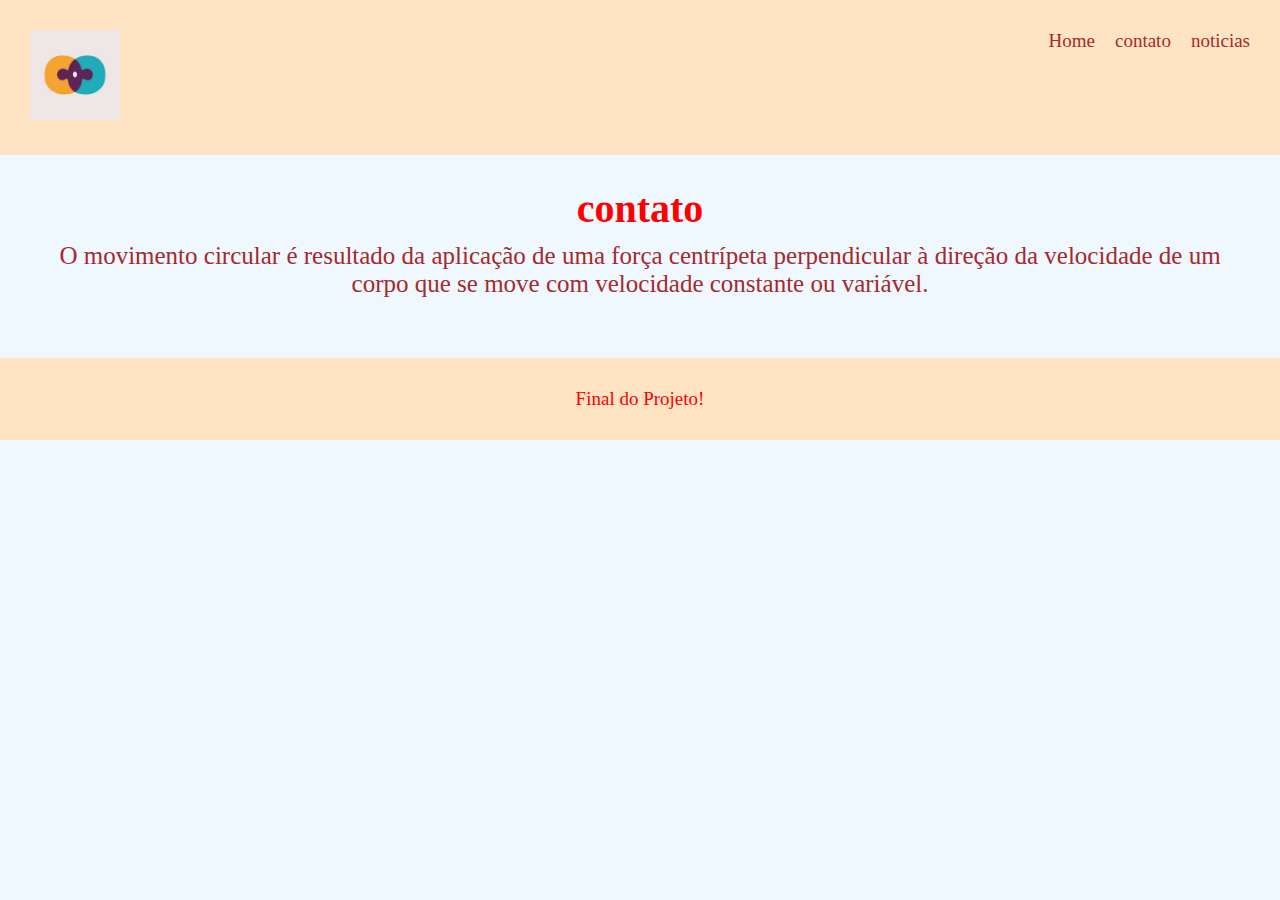
==== contato.html @ 9cf154c5 "modificado a pasta site" ====
<!DOCTYPE html>
<html lang="en">
<head>
    <title>meu site</title>
    <meta charset="UTF-8">
    <meta name="viewport" content="width=device-width, initial-scale=1.0">
    
    <link href="estilo.css" rel="stylesheet">
</head>
<body>

<!---->
 <header class="topo">
     <nav class="navegacao">
        <a href="index.html"><img src="sinal2.jpg" alt="logo" height="90" width="90"></a>
        <ul class="menu">
        
            <li><a href="index.html">Home</a></li>
            <li><a href="contato.html">contato</a></li>
            <li><a href="noticias.html">noticias</a></li>
         </ul>
     </nav>

    </header>
<main>
<h1 class="titulo">contato</h1>
<p class="texto">O movimento circular é resultado da aplicação de uma força centrípeta perpendicular à direção da velocidade de um corpo que se move com velocidade constante ou variável.</p>

</main>
<!--Radapé-->
<footer class="rodape">
   <P>Final do Projeto!</P>
</footer>

</body>
</html>
---- estilo.css ----
*{
  margin: 0;
}

body {
  background-color: aliceblue;
  font-family:calibri;
  font-size: 19px;
  color: red; 
}

.topo {
   background-color:bisque ;
   padding: 30px;
}

.topo a {
  color: brown;
  text-decoration: none;
} 

.rodape { 
   background-color: bisque;
  padding: 30px;
  margin-bottom: 30px;
  text-align: center;
} 

.materia {
  background-color: bisque;
  padding: 30px;
  margin-bottom: 30px;
  width: 600px;
  text-align: center;
  margin-left: auto;
  margin-right: auto;
}

.materia img {
  width: 600px;
}

.materia h1 {
margin-bottom: 10px;
font-size: 30px;
color: brown;
}

.menu{
  display: flex;
  list-style: none;
  margin-left: auto;
}

.menu a:hover{
color:black ;
}

.titulo{
  text-align: center;
  margin-bottom: 10px;
  font-size: 40px;
}

.texto{
  text-align: center;
  margin-bottom: 30px;
  font-size: 25px;
  color:brown;
}

.menu li{
  margin-left: 20px;
}

.botao {
  background-color:brown;
  color: bisque;
  text-decoration: none;
  padding: 10px;
  display: inline-block;
  border-radius: 10px;
}

.botao:hover {
  background-color:black;
}

.navegacao{
  display: flex;
}

main{
  padding: 30px;
}

.grade{
  display: grid;
  grid-template-columns: repeat(auto-fill,minmax(600px,1fr));
}
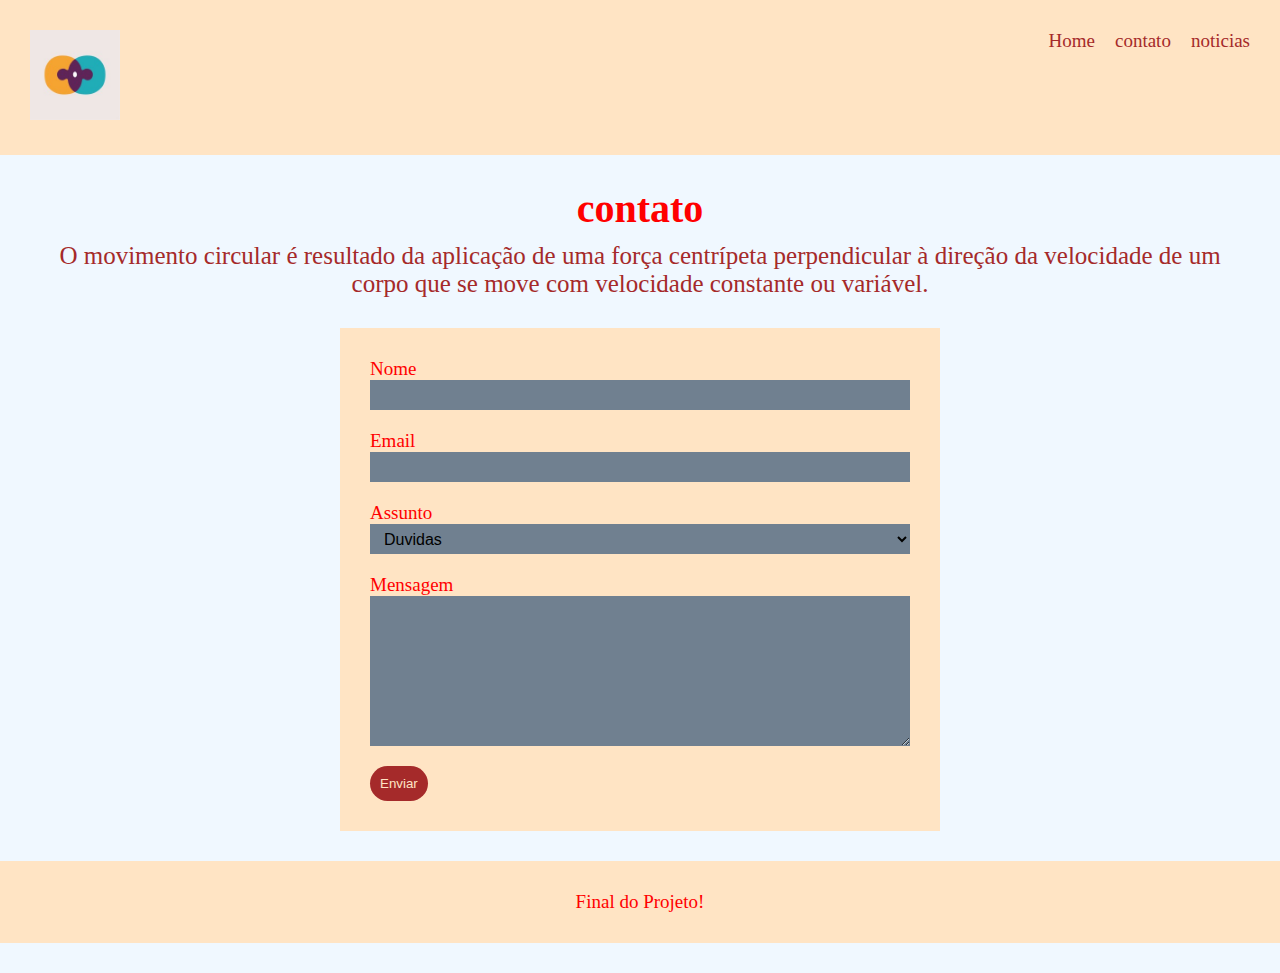
==== commit 38321fe3: "modificado contato.html e estilo.css" ====
--- a/contato.html
+++ b/contato.html
@@ -26,6 +26,37 @@
 <h1 class="titulo">contato</h1>
 <p class="texto">O movimento circular é resultado da aplicação de uma força centrípeta perpendicular à direção da velocidade de um corpo que se move com velocidade constante ou variável.</p>
 
+<!--Corpo do formulario-->
+<form class="contato">
+    <!--Campos do formulario-->
+    <!--Campo Nome-->
+    <label class="rotulo">
+        Nome
+    <input type="text" class="campo">
+    </label>
+    <!--Campo Email-->
+    <label class="rotulo">
+        Email
+    <input type="email" class="campo">
+    </label>
+<!--campo Assunto-->
+<label class="rotulo">
+    Assunto
+    <select class="campo">
+        <option>Duvidas</option>
+        <option>Sugestões</option>
+        <option>Criticas</option>
+    </select>
+</label>
+<!--Campo Mensagem-->
+<label class="rotulo">
+    Mensagem
+    <textarea class="campo"></textarea>
+</label>
+<!--Botão Enviar-->
+<button class="botao">Enviar</button>
+</form>
+
 </main>
 <!--Radapé-->
 <footer class="rodape">
--- a/estilo.css
+++ b/estilo.css
@@ -1,5 +1,6 @@
 *{
   margin: 0;
+  box-sizing: border-box;
 }
 
 body {
@@ -79,7 +80,8 @@
   text-decoration: none;
   padding: 10px;
   display: inline-block;
-  border-radius: 10px;
+  border-radius: 20px;
+  border:20px ;
 }
 
 .botao:hover {
@@ -99,3 +101,38 @@
   grid-template-columns: repeat(auto-fill,minmax(600px,1fr));
 }
 
+.rotulo{
+  display: block;
+  margin-bottom: 20px;
+}
+
+.campo{
+  display: block;
+  width: 100%;
+  height: 30px;
+  font-size: 16px;
+  padding-left: 10px;
+  border: none ;
+  background-color: slategrey;
+
+}
+
+.contato{
+  background-color:bisque;
+  padding: 30px;
+  width: 600px;
+  margin-left: auto;
+  margin-right: auto;
+}
+
+textarea.campo {
+  height: 150px;
+  padding: 10px;
+  font-family: Calibri;
+}
+
+.campo:focus{
+  background-color: azure;
+  outline: none; 
+}
+
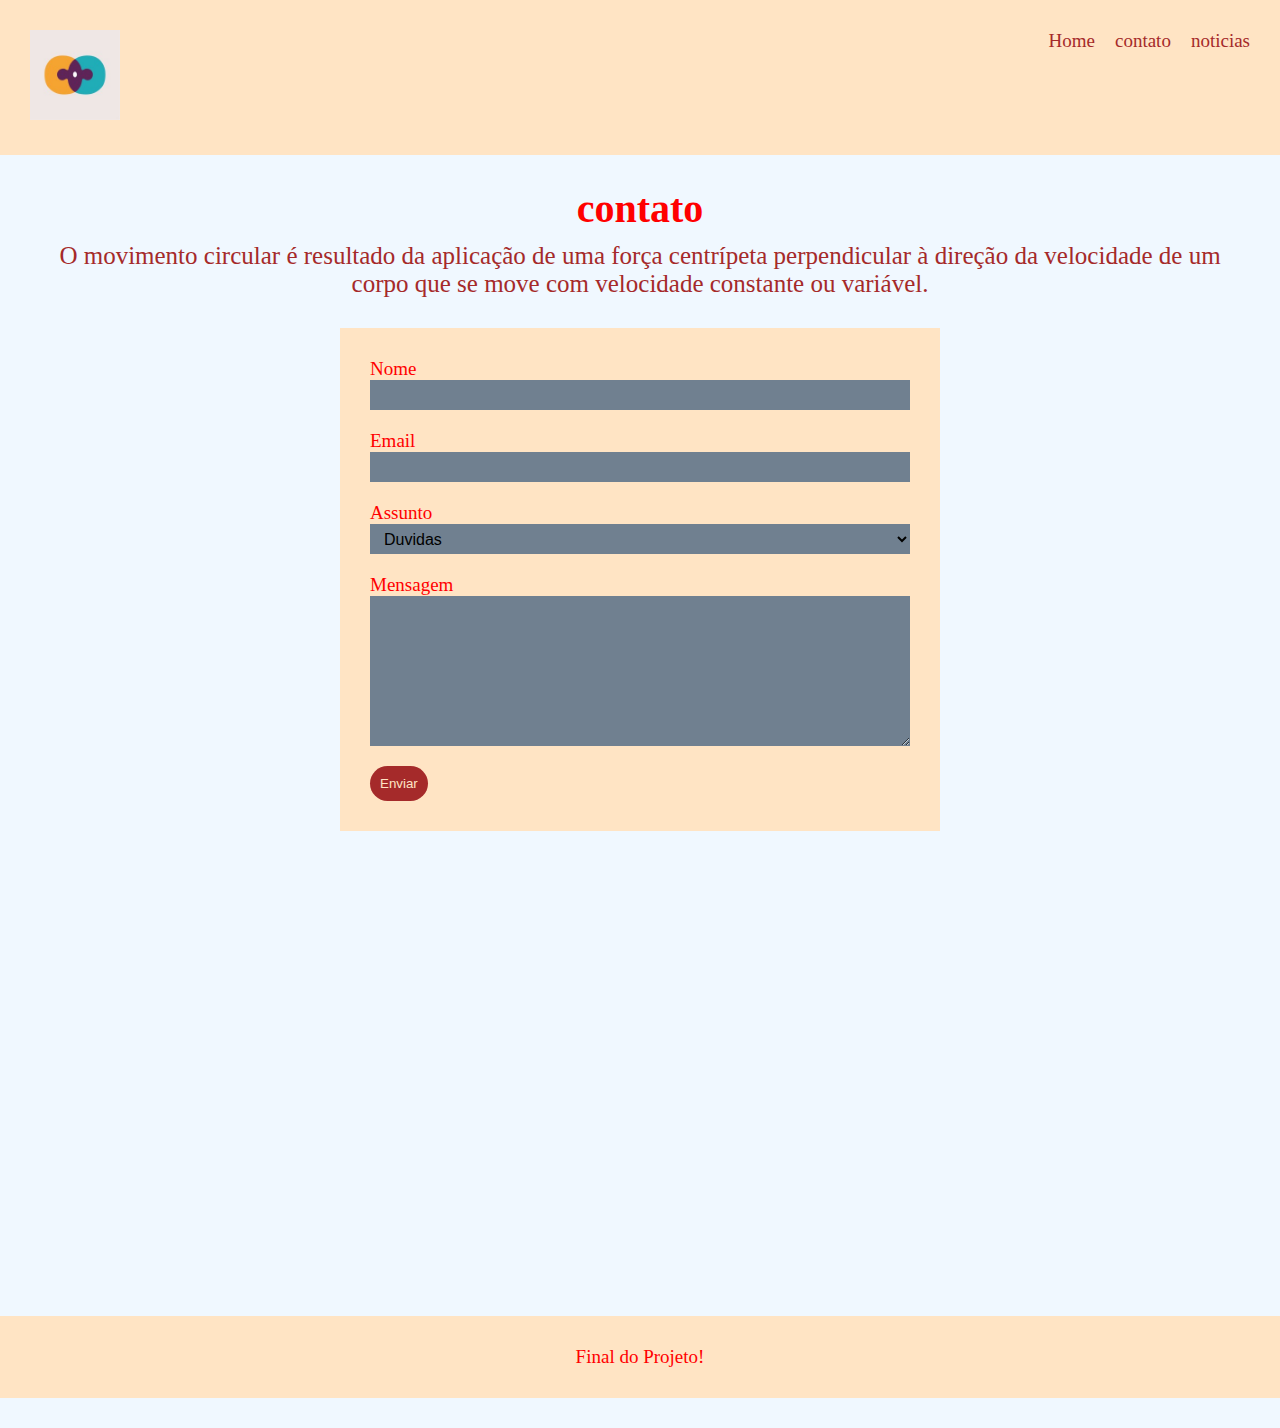
==== commit 999f9d3d: "modificado contato.html e estilo.css" ====
--- a/contato.html
+++ b/contato.html
@@ -57,6 +57,8 @@
 <button class="botao">Enviar</button>
 </form>
 
+<iframe class="mapa" src="https://www.google.com/maps/embed?pb=!1m18!1m12!1m3!1d3444.7068454665864!2d-41.76206795178054!3d-2.911380107329887!2m3!1f0!2f0!3f0!3m2!1i1024!2i768!4f13.1!3m3!1m2!1s0x7ec25e391fc349b%3A0x24805c6bb5ae6be3!2sCarvalho%20Super%20Parna%C3%ADba%20S%C3%A3o%20Sebasti%C3%A3o!5e0!3m2!1spt-PT!2sbr!4v1707130364727!5m2!1spt-PT!2sbr" width="600" height="450" style="border:0;" allowfullscreen="" loading="lazy" referrerpolicy="no-referrer-when-downgrade"></iframe>
+
 </main>
 <!--Radapé-->
 <footer class="rodape">
--- a/estilo.css
+++ b/estilo.css
@@ -136,3 +136,7 @@
   outline: none; 
 }
 
+.mapa{
+  width: 100%;
+}
+
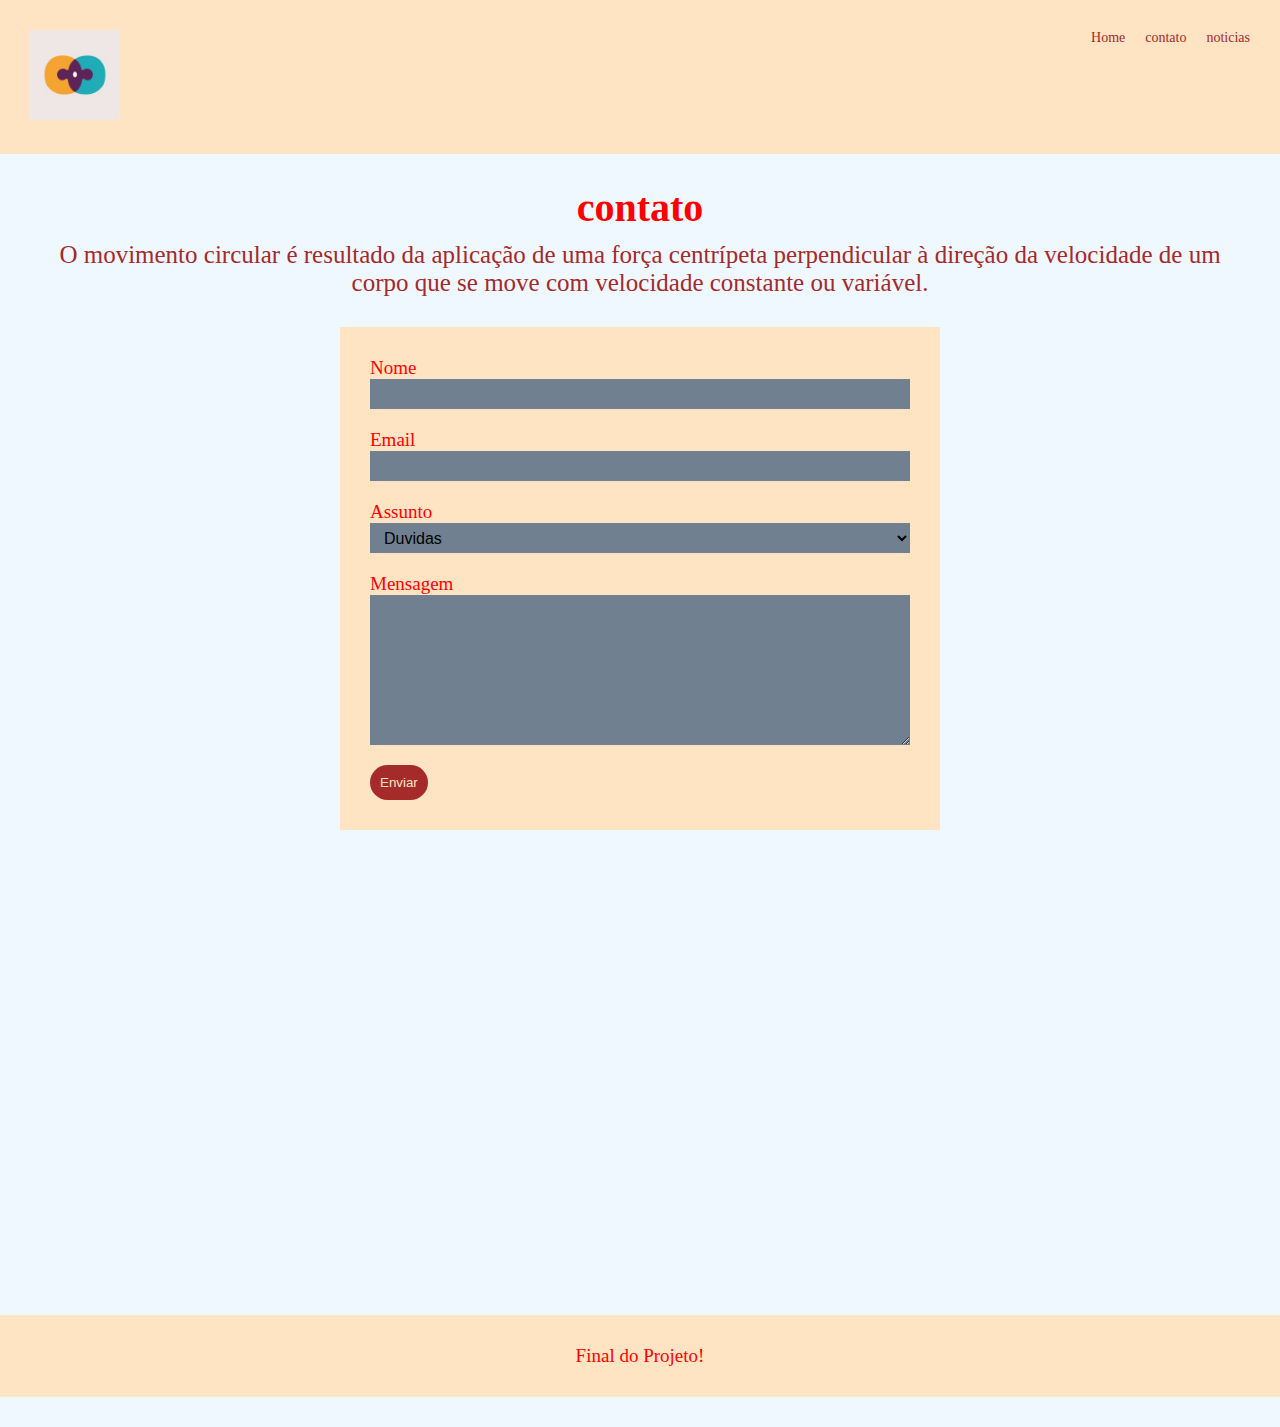
==== commit 2f2bc79e: "modificado html css e index" ====
--- a/contato.html
+++ b/contato.html
@@ -57,7 +57,7 @@
 <button class="botao">Enviar</button>
 </form>
 
-<iframe class="mapa" src="https://www.google.com/maps/embed?pb=!1m18!1m12!1m3!1d3444.7068454665864!2d-41.76206795178054!3d-2.911380107329887!2m3!1f0!2f0!3f0!3m2!1i1024!2i768!4f13.1!3m3!1m2!1s0x7ec25e391fc349b%3A0x24805c6bb5ae6be3!2sCarvalho%20Super%20Parna%C3%ADba%20S%C3%A3o%20Sebasti%C3%A3o!5e0!3m2!1spt-PT!2sbr!4v1707130364727!5m2!1spt-PT!2sbr" width="600" height="450" style="border:0;" allowfullscreen="" loading="lazy" referrerpolicy="no-referrer-when-downgrade"></iframe>
+<iframe class="mapa" src="https://www.google.com/maps/embed?pb=!1m18!1m12!1m3!1d4738.604811690383!2d-41.74741252544496!3d-2.9093485922669537!2m3!1f0!2f0!3f0!3m2!1i1024!2i768!4f13.1!3m3!1m2!1s0x7ec2537a2b578e3%3A0x244a1a18e49994d8!2sO%20Botic%C3%A1rio!5e0!3m2!1spt-BR!2sbr!4v1707215379300!5m2!1spt-BR!2sbr" width="600" height="450" style="border:0;" allowfullscreen="" loading="lazy" referrerpolicy="no-referrer-when-downgrade"></iframe></iframe>
 
 </main>
 <!--Radapé-->
--- a/estilo.css
+++ b/estilo.css
@@ -13,6 +13,7 @@
 .topo {
    background-color:bisque ;
    padding: 30px;
+   font-size: 14px;
 }
 
 .topo a {
@@ -31,14 +32,14 @@
   background-color: bisque;
   padding: 30px;
   margin-bottom: 30px;
-  width: 600px;
+  width: 320px;
   text-align: center;
   margin-left: auto;
   margin-right: auto;
 }
 
 .materia img {
-  width: 600px;
+  width: 280px;
 }
 
 .materia h1 {
@@ -98,7 +99,7 @@
 
 .grade{
   display: grid;
-  grid-template-columns: repeat(auto-fill,minmax(600px,1fr));
+  grid-template-columns: repeat(auto-fill,minmax(320px,1fr));
 }
 
 .rotulo{
@@ -120,7 +121,7 @@
 .contato{
   background-color:bisque;
   padding: 30px;
-  width: 600px;
+  max-width: 600px;
   margin-left: auto;
   margin-right: auto;
 }
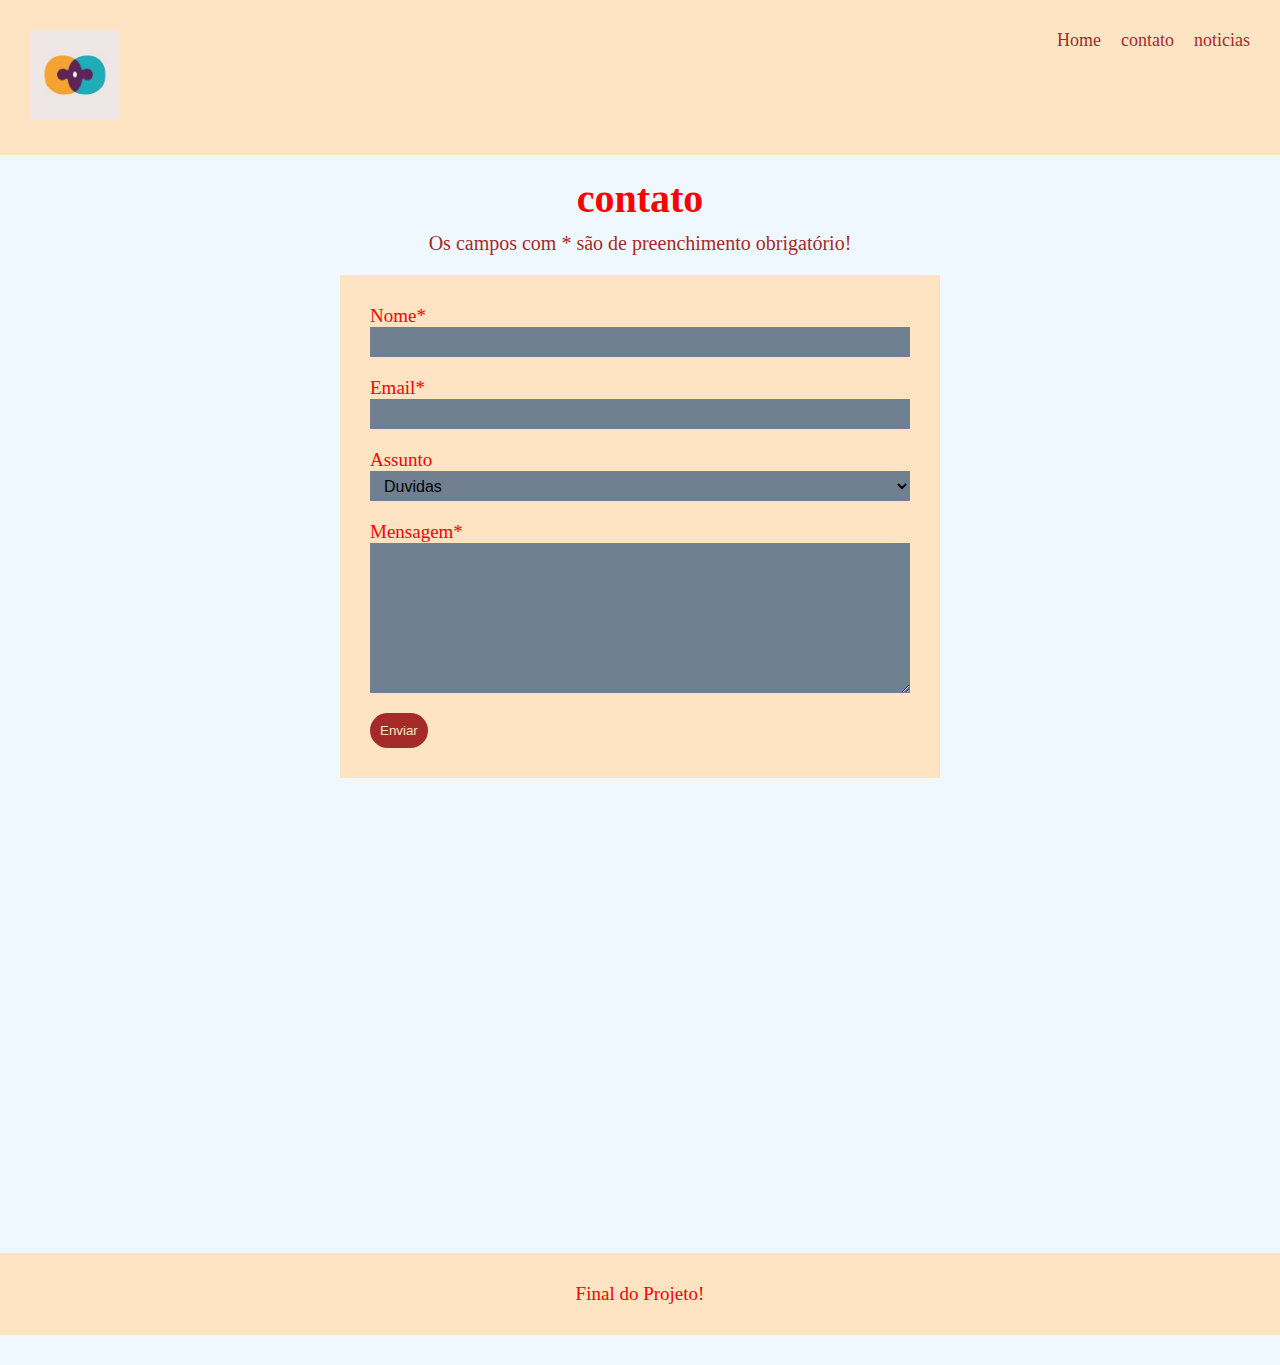
==== commit f04d87be: "modificado html css e index" ====
--- a/contato.html
+++ b/contato.html
@@ -24,20 +24,20 @@
     </header>
 <main>
 <h1 class="titulo">contato</h1>
-<p class="texto">O movimento circular é resultado da aplicação de uma força centrípeta perpendicular à direção da velocidade de um corpo que se move com velocidade constante ou variável.</p>
+<p class="texto">Os campos com * são de preenchimento obrigatório!</p>
 
 <!--Corpo do formulario-->
 <form class="contato">
     <!--Campos do formulario-->
     <!--Campo Nome-->
     <label class="rotulo">
-        Nome
-    <input type="text" class="campo">
+        Nome*
+    <input type="text" class="campo" required>
     </label>
     <!--Campo Email-->
     <label class="rotulo">
-        Email
-    <input type="email" class="campo">
+        Email*
+    <input type="email" class="campo" required>
     </label>
 <!--campo Assunto-->
 <label class="rotulo">
@@ -50,8 +50,8 @@
 </label>
 <!--Campo Mensagem-->
 <label class="rotulo">
-    Mensagem
-    <textarea class="campo"></textarea>
+    Mensagem*
+    <textarea class="campo" required></textarea>
 </label>
 <!--Botão Enviar-->
 <button class="botao">Enviar</button>
--- a/estilo.css
+++ b/estilo.css
@@ -13,7 +13,7 @@
 .topo {
    background-color:bisque ;
    padding: 30px;
-   font-size: 14px;
+   font-size: 15px;
 }
 
 .topo a {
@@ -43,8 +43,8 @@
 }
 
 .materia h1 {
-margin-bottom: 10px;
-font-size: 30px;
+margin-bottom: 18px;
+font-size: 28px;
 color: brown;
 }
 
@@ -66,8 +66,8 @@
 
 .texto{
   text-align: center;
-  margin-bottom: 30px;
-  font-size: 25px;
+  margin-bottom: 20px;
+  font-size: 20px;
   color:brown;
 }
 
@@ -94,7 +94,7 @@
 }
 
 main{
-  padding: 30px;
+  padding: 20px;
 }
 
 .grade{
@@ -141,3 +141,14 @@
   width: 100%;
 }
 
+@media (min-width: 768px) {
+  .topo a {
+    font-size: 18px;
+  }
+
+  .materia h1 {
+font-size: 30px;
+  }
+}
+
+
